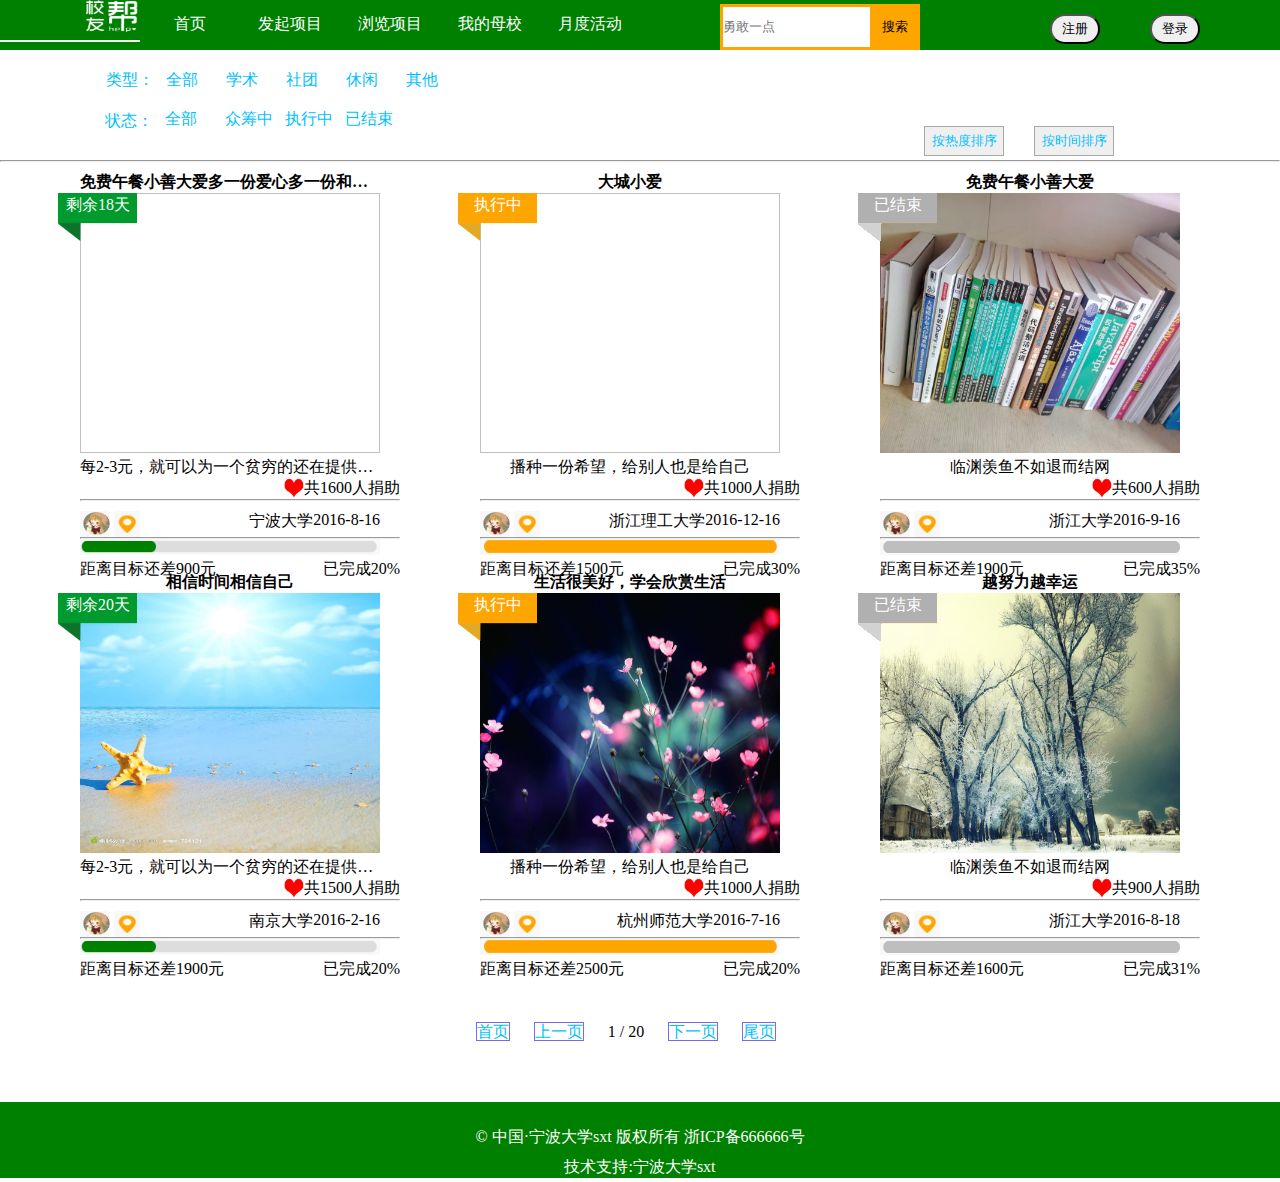
==== schoolmate/fangxyb/browsepro.html @ befdf9ea "proname" ====
<!DOCTYPE html>
<html>
<head lang="en">
    <meta charset="UTF-8">
    <title></title>
    <link href="css/index.css" rel="stylesheet" />
    <link href="css/browsepro.css" rel="stylesheet" />
    <script src="js/jquery-3.0.0.min.js"></script>
    <script src="js/vue.js"></script>
<body>
<!--导航-->
<div class="nav">
    <div class="navlist">
        <div><img src="images/logo.png"></div>
        <ul class="ulist">
            <li class="llist" id="llist1">
                <a href="index.html">首页</a>
            </li>
            <li class="llist" id="llist2">
                <a href="initpro.html">发起项目</a>
            </li>
            <li class="llist" id="llist3">
                <a href="browsepro.html">浏览项目</a>
            </li>
            <li class="llist" id="llist4">
                <a href="myschool.html">我的母校</a>
            </li>
            <li class="llist" id="llist5">
                <a href="monthact.html">月度活动</a>
            </li>
        </ul>
    </div>
    <div class="navsearch">
        <input type="text" placeholder="勇敢一点" />
        <button>搜索</button>
    </div>
    <div class="navclick">
        <button class="btn1">注册<a href="#"></a></button>
        <button class="btn2">登录<a href="#"></a></button>
    </div>
</div>
<!--<div style="margin-top: 100px;">浏览项目</div>-->
<div class="bronav">
    <div class="bronav1">
         <span class="typ">类型：</span>
         <span class="sp" id="s11">全部</span>
         <span class="sp" id="s12">学术</span>
         <span class="sp" id="s13">社团</span>
         <span class="sp" id="s14">休闲</span>
         <span class="sp" id="s15">其他</span>
    </div>
    <div class="bronav2">
        <span class="typ">状态：</span>
         <span class="sp" id="s21">全部</span>
         <span class="sp" id="s22">众筹中</span>
         <span class="sp1"id="s23">执行中</span>
         <span class="sp2" id="s24">已结束</span>
    </div>
    <div class="clear"></div>
    <div class="bt">
        <button class="bt1">按热度排序</button>
        <button class="bt2">按时间排序</button>
    </div>
</div>
<div class="clear"></div>
<hr />
<div id="demo">
    <custom1 title="免费午餐小善大爱多一份爱心多一份和平与安详"
             number="900"
             school="宁波大学"
             time="2016-8-16"
             money="900"
             per="20"
             num="1600"
            >
        <div slot="imgtit">
            <a href="#">
                <div id="rest">
                    剩余18天
                </div>
                <img src="./images/1.jpg" />
            </a>
        </div>
        <div slot="img"><img src="./images/probar1.png" style="width:300px;height:16px;" /></div>
    </custom1>
    <custom1 title="大城小爱"
             number="900"
             school="浙江理工大学"
             time="2016-12-16"
             money="1500"
             per="30"
             des="播种一份希望，给别人也是给自己"
            >
        <div slot="imgtit">
            <a href="#">
                <div id="running">
                    执行中
                </div>

                <img src="./images/3.jpg" />
                <!--<img src="./images/1.png" style="width:80px;height:36px;" />-->
            </a>

        </div>
        <div slot="img"><img src="./images/probar2.png" style="width:300px;height:16px;" /></div>
    </custom1>
    <custom1 title="免费午餐小善大爱"
             number="1000"
             school="浙江大学"
             time="2016-9-16"
             money="1900"
             per="35"
             num="600"
             des="临渊羡鱼不如退而结网"
            >
        <div slot="imgtit">
            <a href="#">
                <div id="over">
                    已结束
                </div>
                <img src="./images/0.jpg" />
            </a>
        </div>
        <div slot="img"><img src="./images/probar3.png" style="width:300px;height:16px;" /></div>
    </custom1>
    <custom1 title="相信时间相信自己"
             number="1200"
             school="南京大学"
             time="2016-2-16"
             money="1900"
             per="20"
             num="1500"
            >
        <div slot="imgtit">
            <a href="#">
                <div id="rest">
                    剩余20天
                </div>
                <img src="./images/timg.jpg" />
            </a>
        </div>
        <div slot="img"><img src="./images/probar1.png" style="width:300px;height:16px;" /></div>
    </custom1>
    <custom1 title="生活很美好，学会欣赏生活"
             number="1200"
             school="杭州师范大学"
             time="2016-7-16"
             money="2500"
             per="20"
             des="播种一份希望，给别人也是给自己"
            >
        <div slot="imgtit">
            <a href="#">
                <div id="running">
                    执行中
                </div>

                <img src="./images/11.jpg" />
                <!--<img src="./images/1.png" style="width:80px;height:36px;" />-->
            </a>

        </div>
        <div slot="img"><img src="./images/probar2.png" style="width:300px;height:16px;" /></div>
    </custom1>
    <custom1 title="越努力越幸运"
             number="1200"
             school="浙江大学"
             time="2016-8-18"
             money="1600"
             per="31"
             num="900"
             des="临渊羡鱼不如退而结网"
            >
        <div slot="imgtit">
            <a href="#">
                <div id="over">
                    已结束
                </div>
                <img src="./images/22.jpg" />
            </a>
        </div>
        <div slot="img"><img src="./images/probar3.png" style="width:300px;height:16px;" /></div>
    </custom1>
    <div class="clear"></div>
</div>

<div class="cite">
    <span>首页</span>
    <span>上一页</span>
    <span>1 / 20</span>
    <span>下一页</span>
    <span>尾页</span>
</div>
<!-- 底栏-->
<div class="copyright" style=" ">
    <div class="copy-txt" style=" ">
        © 中国·宁波大学sxt 版权所有 浙ICP备666666号
        <br>技术支持:宁波大学sxt
    </div>
</div>
<script src="js/index1.js"></script>
<script src="js/browsepro.js"></script>
</body>
</html>
---- schoolmate/fangxyb/css/index.css ----
*{
    margin:0;
    padding:0;
}
.nav{
    background: green;
    width:100%;
    height:60px;
    margin-top:-10px;
    position:fixed;
    top:0px;
    left:0;
    z-index:600;
}
.navlist{
    height:52px;
    width:60%;
    position:fixed;
    top:0;
    left:0;
}
.ulist{
    list-style-type: none;
    position: fixed;
    left:140px;
    top:-12px;
    height:52px;
}
.llist{
    list-style-type: none;
    display: inline-block;
    /*   float: left;*/
    text-align: center;
    width:200px;
    height:52px;
    line-height: 52px;
    background: green;
    color:white;
}

#llist1{
    position: fixed;
    left:140px;
    top:-12px;
}
#llist2{
    position: fixed;
    left:240px;
    top:-12px;
}
#llist3{
    position: fixed;
    left:340px;
    top:-12px;
}
#llist4{
    position: fixed;
    left:440px;
    top:-12px;
}
#llist5{
    position: fixed;
    left:540px;
    top:-12px;
}
/*a{
    color:white;
    width:100%;
}*/

.llist:hover{
    background: deepskyblue;
}
.llist a{
    color:white;
   /* background: green;*/
    width:100%;
    height:52px;
    text-decoration: none;
}
/*.llist a:link{   /!*�����������ӵ���ʽ*!/
     color:white;
     text-decoration: none;
 }
.llist a:visited{  /!*�����ѷ��ʹ�����ʽ*!/
    background: deeppink;
    width:100%;
    height:52px;
}
.llist a:hover{   /!*���������ͣ�������ϵ���ʽ*!/
    color:red;
    width:100%;
/!*    background: black;*!/
}
.llist a:active{   /!*�������������ʱ����ʽ*!/
    color:yellow;
    background: blueviolet;
}*/
/*.llist a:visited{
    background: hotpink;
}*/
.ulist li{
    float:left;
  /*  padding: 0 2px;*/
    margin-top:10px;
    width:100px;
    height:52px;
}
.navlist img{
    width:180px;
    height:52px;
    position:fixed;
    left:0;
    top:-10px;
}
.navsearch{
    position: fixed;
    left:720px;
    top:4px;
    height:46px;
    background: orange;

}
.navsearch input{
    height:40px;
    line-height:40px;
    margin:1px;
    border:2px solid orange;
}
.navsearch button{
    position: fixed;
    left:880px;
    top:4px;
    height:46px;
    line-height:46px;
    width:50px;
    /*margin-top:2px;*/
    margin-left:-10px;
    border: none;
    background: orange;
}
.navclick{
    position:fixed;
    top:4px;
   /* right: 60px;*/
    left:960px;
  /*  right:80px;
    width:50px;
    height:50px;*/
}
.navclick .btn1{
    position:fixed;
    top:4px;
    left:1040px;
    margin:10px;
    width:50px;
    height:30px;
    border-radius:25px;
}
.navclick .btn2{
    position:fixed;
    top:4px;
    left:1140px;

    margin:10px;
    width:50px;
    height:30px;
    border-radius:25px;
}
/*.navclick:nth-child(1){
    position:fixed;
    top:4px;
    left:960px;

    margin:10px;
    width:50px;
    height:30px;
    border-radius:25px;
}*/



/*ul,li,img{margin:0;padding:0;border:0;list-style-type:none;}*/
/*#list{
    height:300px;
    list-style-type:none;
    overflow:hidden;
}*/
#luanpo{
    max-width:1100px;
    height:300px;
    border:1px solid #CCC;
   /* margin:0 auto;*/
    position:relative;
    overflow:hidden;
    margin-top:60px;
    margin-left:80px;
}

#imgs li{
    float:left;
    height:300px;
    width:1200px;
    list-style-type: none;
}
#imgs{
    height:200px;
    background:#ddd;
    position:absolute;
}
.a{
    background:deepskyblue;
}
.b{
    background:lightpink;
}

#num{
    overflow:auto;
    position:absolute;
    right:40%;
    bottom:0;
    list-style-type: none;
}
#num li{
    float:left;
    height:30px;
    width:30px;
    text-align:center;
    line-height:30px;
    border:1px solid #CCC;
    margin-left:10px;
    cursor:pointer;
   /* z-index:2222;*/
}

.mainimg{
  width:1100px;
}
.hottit,.line{
    width:1100px;

}
.hottit h3{
    margin-left:80px;
    margin-top:10px;
    display: inline-block;
}
.line h3{
    margin-top:10px;
    margin-left:80px;
    display: inline-block;
}
.clear{
    clear:both;
}
.hottit a,.line a{
   /* position: fixed;
    top: 365px;
    right: 50px;*/
    float:right;
    margin-top:10px;
    margin-right:50px;
}
.hot{
    width:1200px;
    height:280px;
   /* border-radius:10px;*/
    overflow:hidden;
    /*border-shadow:0 0 5px gainsboro;*/
    /*border:1px solid gainsboro;*/
    margin-left:40px;
}
.hotleft img{
    width:600px;
    height:200px;
   /* margin-left:80px;*/
    float:left;
}

.hotright li{
    list-style-type: none;
   /* color:black;*/
    margin-left:640px;
    border:1px solid deepskyblue;
 /*   box-shadow:0 0 1px deepskyblue inset;*/
    background: gainsboro;
    height:68px;
    width:500px;
    text-align:center;
    line-height:68px;
  /*  z-index:100;*/
   /* margin-top:1px;*/
}
.hotright li a{
    color:black;
    text-decoration: none;
    height:68px;
    /*width:500px;*/
    width:100%;
    display: block;
    /* line-height:66px;*/
}
.hotright li a:hover{
    background:white;
   /* width:500px;*/
    width:100%;
    height:68px;
}
.info1{
    background-image:url("../images/66.jpg");
    width:600px;
    height:280px;
    margin-left:40px;
    display: block;
    float:left;
   /* z-index:100;*/
}
.info2{
    background-image:url("../images/00.jpg");
    width:600px;
    height:360px;
    margin-left:40px;
   /* position:relative;
    top:0px;
    left:0;*/
    display: none;
    float:left;
}
.info3{
    background-image:url("../images/6.jpg");
    width:600px;
    height:360px;
    margin-left:40px;
   /* position:relative;
    left:0;
    top:0px;*/
    display: none;
    float:left;
}
.info4{
    background-image:url("../images/11.jpg");
    width:600px;
    height:360px;
    margin-left:40px;
   /* position:relative;
    left:0;
    top:0px;*/
    display: none;
    float:left;
}
.des{
    /*background-image:url("../images/66.jpg");
    width:600px;
    height:360px;
    margin-left:40px;*/
  /*  position:absolute;
    bottom:10px;
    left:300px;*/
    position:absolute;
    bottom:20px;
    left:260px;
    color:white;
  /*  z-index:100;*/
}

.fig{
    width:320px;
    height:400px;
    margin-left:80px;
    /*overflow:hidden;*/
    float:left;
}
.fig a{
    width:300px;
    height:260px;
    text-decoration: none;
  /*  position:relative;
    left:100px;
    top:100px;*/
}
/*.fig a:hover{
    width:400px;
    height:400px;
}*/
#rest{
    background-image: url('../images/1.png');
   /* width:80px;
    height:30px;
    position:absolute;
    left:-16px;
    top:26px;*/
    /*margin-top:2px;*/
    background-repeat: no-repeat;
    width: 80px;
    height: 50px;
    position: absolute;
    margin-left: -22px;
 /*   z-index: 1;*/
    text-align: center;
/*    font-size: 15px;
    padding: 2px;*/
    color: white;
    line-height: 24px;
}
#running{
    background: url("../images/2.png");
    background-repeat: no-repeat;
    width: 80px;
    height: 50px;
    position: absolute;
    margin-left: -22px;
    /*   z-index: 1;*/
    text-align: center;
    /*    font-size: 15px;
        padding: 2px;*/
    color: white;
    line-height: 24px;
 }
#over{
    background: url("../images/3.png");
    background-repeat: no-repeat;
    width: 80px;
    height: 50px;
    position: absolute;
    margin-left: -22px;
    /*   z-index: 1;*/
    text-align: center;
    /*    font-size: 15px;
        padding: 2px;*/
    color: white;
    line-height: 24px;
}
.fig img{
    width:300px;
    height:260px;
}
.fig img:hover{
   /* overflow:hidden;*/
    width:310px;
    height:280px;
  /*  transform: scale(1.03);
    transition: all 1s ease 0s;*/
}
.headtit{
    width:300px;
    height:26px;
    margin-top:10px;
}
.tit{
    width:300px;
    white-space:nowrap;
    text-overflow: ellipsis;
    overflow: hidden;
    display: block;
    font-weight:bold;
    text-align:center;
}
.spantxt{
    width:300px;
    white-space:nowrap;
    text-overflow: ellipsis;
    overflow: hidden;
    display: block;
    text-align: center;
}
.spantext{
    float:right;
 /*   margin-top:20px;*/
}
.clear{
    clear:both;
}
.cite{
  /*  margin-top: 40px;
    margin-left: 480px;*/

    margin:50px;
    width:90%;
    height:30px;
    text-align:center;
}
.cite span{
    color:deepskyblue;
    border:1px solid mediumslateblue;
 /*   margin-left:10px;*/

    margin:auto 10px;

}
.cite span:nth-child(1){
   /* color:black;
    border:none;*/
    position: relative;
    top:0;
    left:0;
}
.cite span:nth-child(2){
   /* color:black;
    border:none;*/
}

.cite span:nth-child(3){
    color:black;
    border:none;
 }
.cite span:nth-child(4){
   /* color:black;
    border:none;*/
}
.cite span:nth-child(5){
    /*color:black;*/
    /*border:none;*/
}


.copyright{
  /*  width:100%;
    height:56px;
    background: green;
    position: fixed;
    bottom:0px;
    left:0;*/
    /* z-index:10;*/
    /* padding-bottom:0px  !important;
     padding-left:0px;*/
    width: 100%;
    background: green;
    height:56px;
    padding-top: 20px;
    margin-top:10px;
}
.copy-txt{
    width:100%;
    color:white;
    text-align:center;
    height:30px;
    line-height:30px;
    /* z-index:10;*/
    /*  height:100%;*/
 /*   width: 50%;
    margin: 0 auto;
    line-height: 30px;
    text-align: center;
    color: white;*/
}
#demo{
    margin-top:10px;
}
---- schoolmate/fangxyb/css/browsepro.css ----
*{
    margin:0;
    padding:0;
}
.bronav{
    margin-top:100px;
    margin-left:40px;
    height:60px;
    width:80%;

    position:relative;
    top:-30px;
    left:60px;
}
.bronav span{
    color:deepskyblue;
    /*text-align: center;*/
}
.bronav1{
   /* position:absolute;
    top:0;
    left:0;*/
}
.bronav2{
   margin-top:20px;
}
.bronav1 span{
   margin-right:18px;
    /*border:1px solid pink;*/
    padding:6px;
}
.bronav2 span{
    margin-right:18px;
  /*  border:1px solid pink;*/
    padding:5px;
}
/*.sp1{
    margin-left:-16px;
}
.sp2{
    margin-left:-14px;
}*/
/*.typ{
    text-align: right;
}*/
#s11{
    position:absolute ;
    top:-6px;
    left:60px;
}
#s12{
    position: absolute;
    left:120px;
    top:-6px;
}
#s13{
    position: absolute;
    left:180px;
    top:-6px;
}
#s14{
    position: absolute;
    left:240px;
    top:-6px;
}
#s15{
    position: absolute;
    left:300px;
    top:-6px;
}
#s21{
    position: absolute;
    left:60px;
    top:34px;
}
#s22{
    position: absolute;
    left:120px;
    top:34px;
}
#s23{
    position: absolute;
    left:180px;
    top:34px;
 }
#s24{
    position: absolute;
    left:240px;
    top:34px;
}


/*.bt{
  /!*  float:right;*!/
    margin-left:1000px;
}*/
.bt1{
  /*  position:fixed;
    top:150px;
    left:900px;*/
   /* margin-top:-10px;
    margin-left:10px;*/
    width:80px;
    height:30px;
   /* border-radius:25px;*/
    border:1px solid darkgray;
    color:deepskyblue;

    position: absolute;
    top:56px;
    right:120px;
}
.bt2{
   /* position:fixed;
    top:150px;
    left:1000px;*/
   /* margin:10px;*/
    width:80px;
    height:30px;
  /*  border-radius:25px;*/
    border:1px solid darkgray;
    color:deepskyblue;

    position: absolute;
    top:56px;
    right:10px;
}
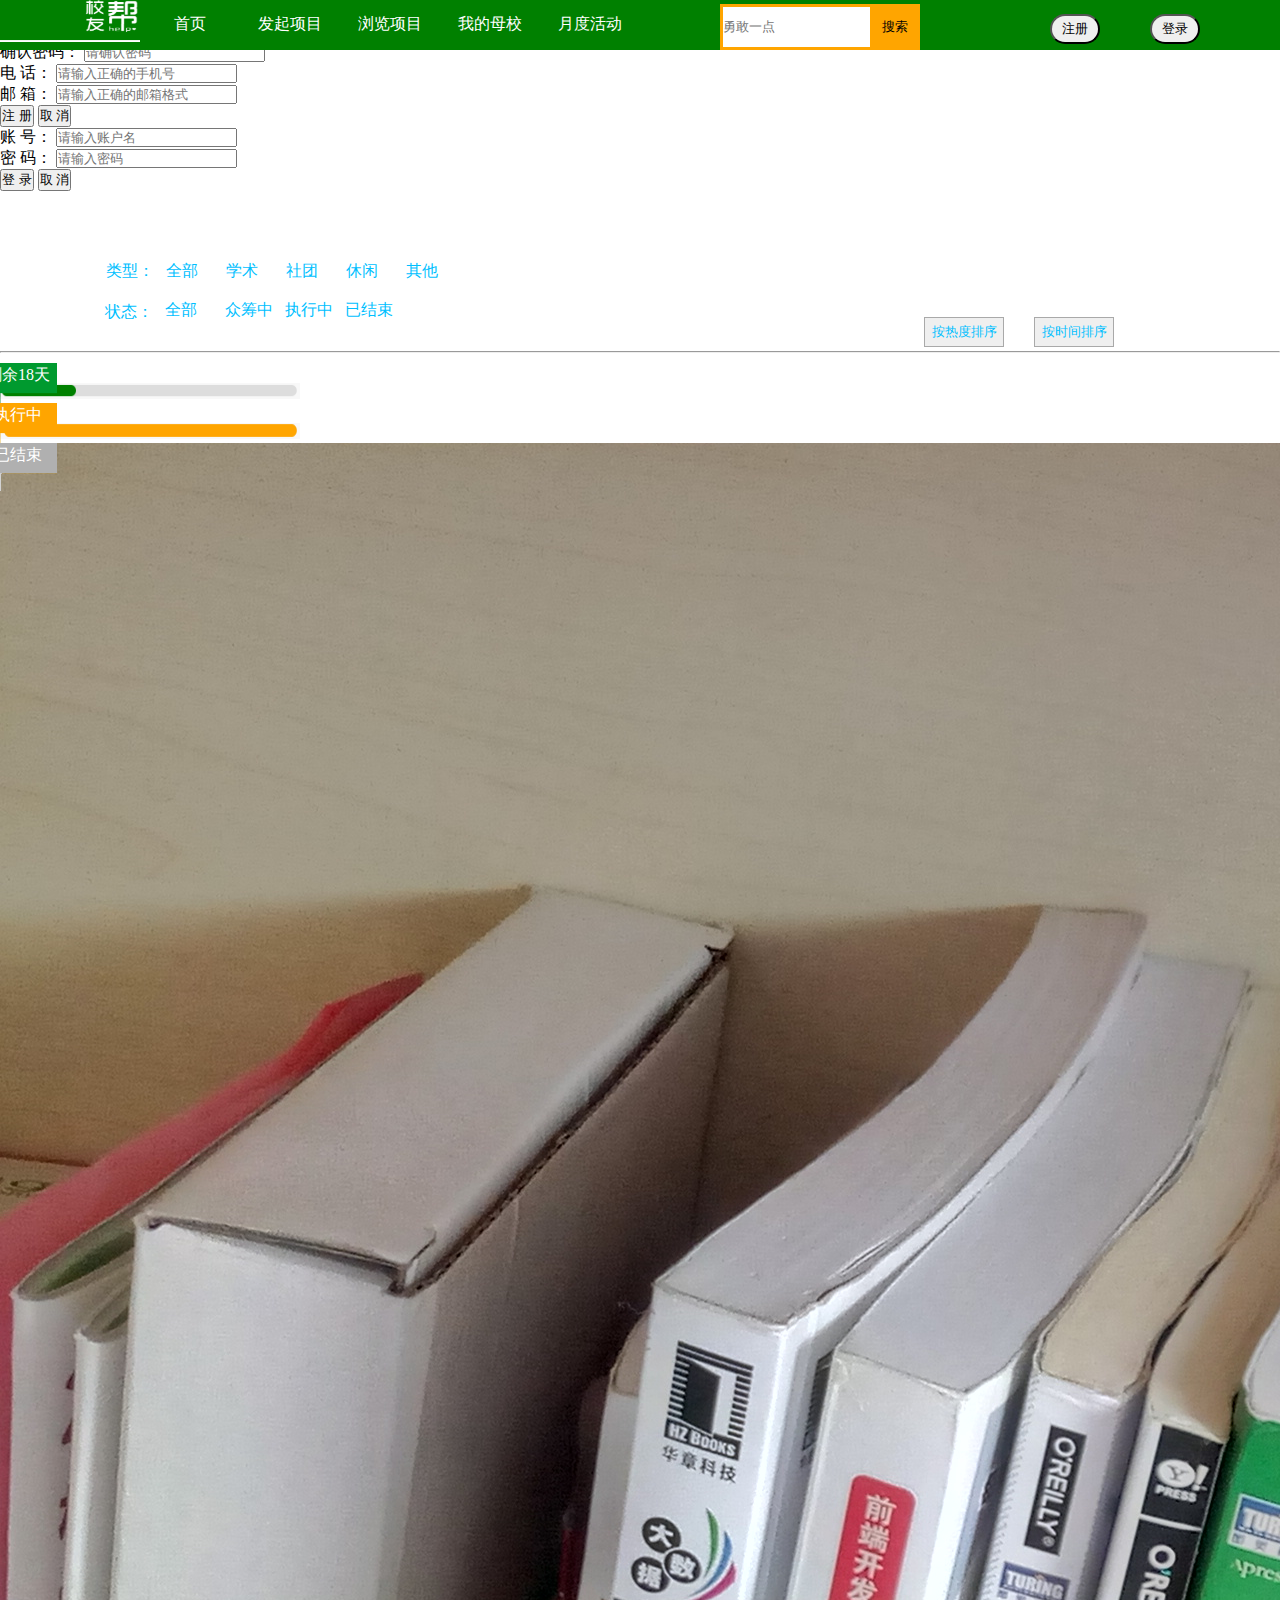
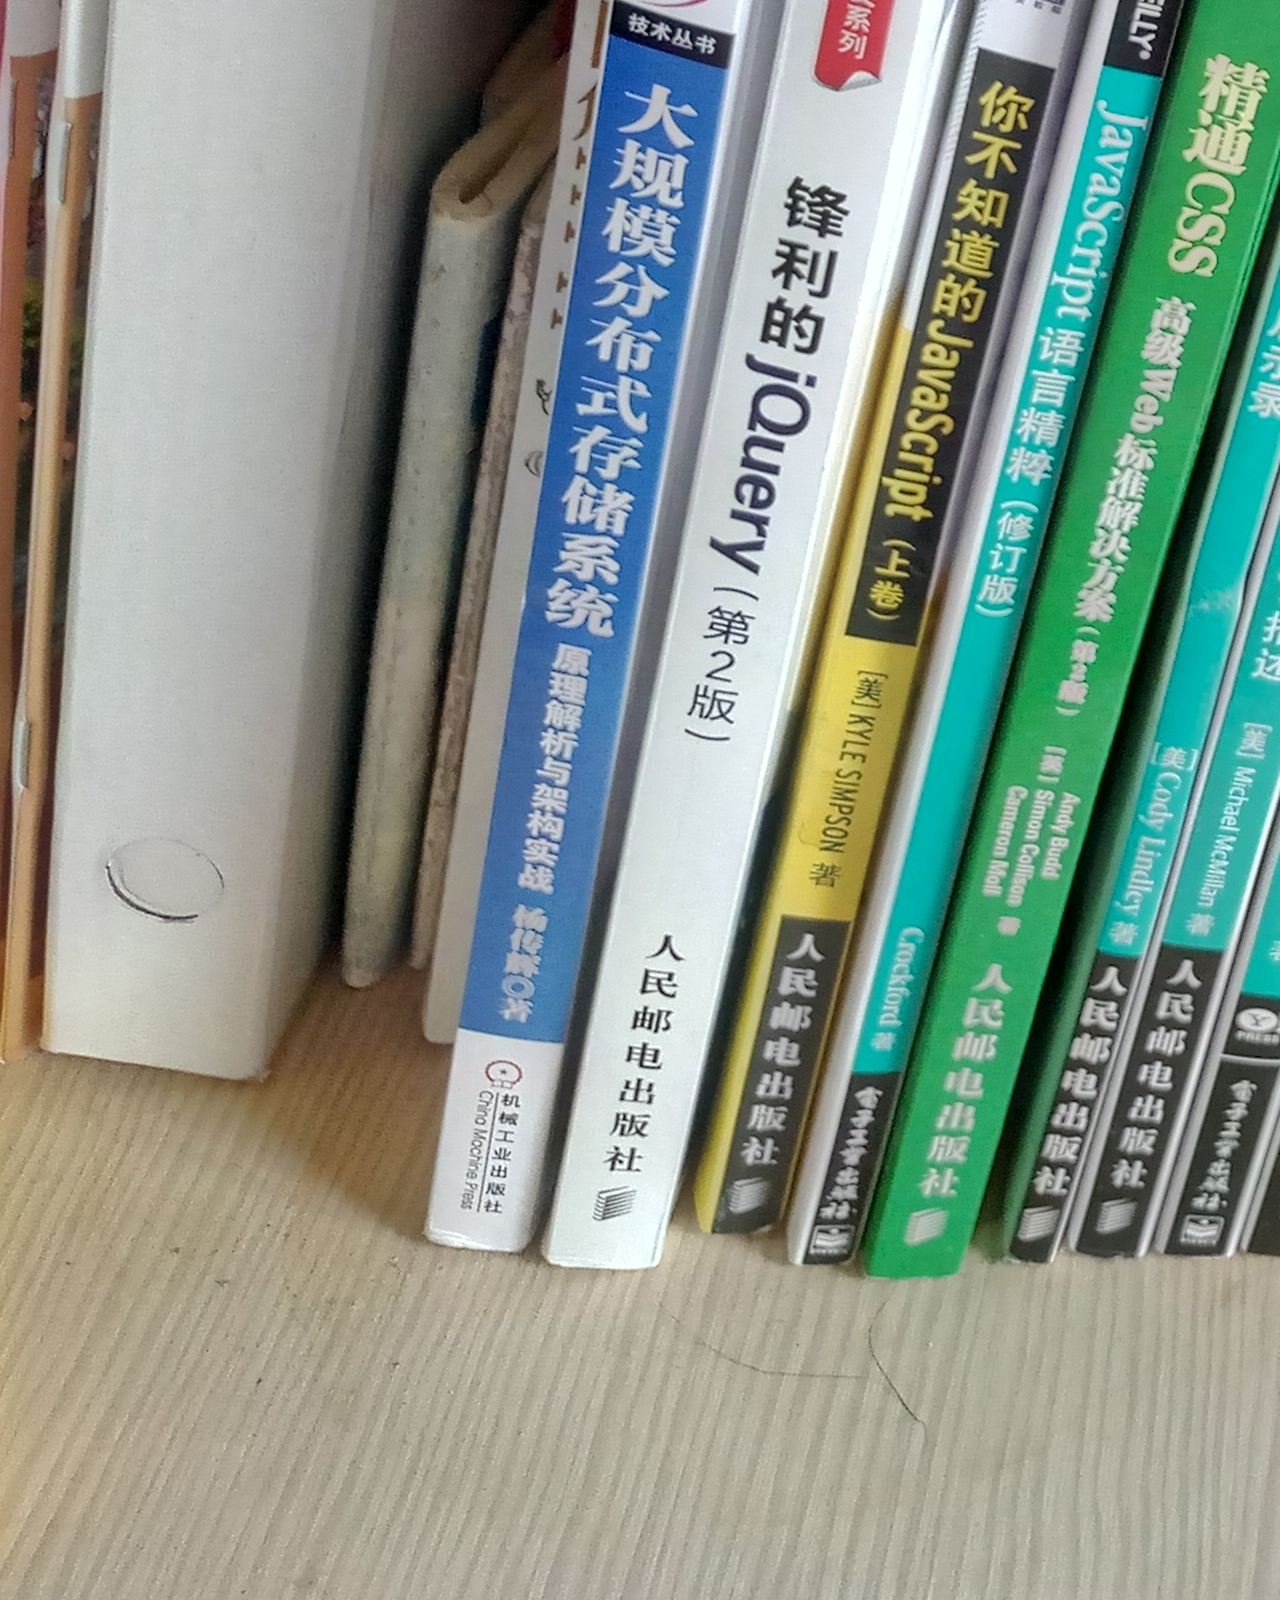
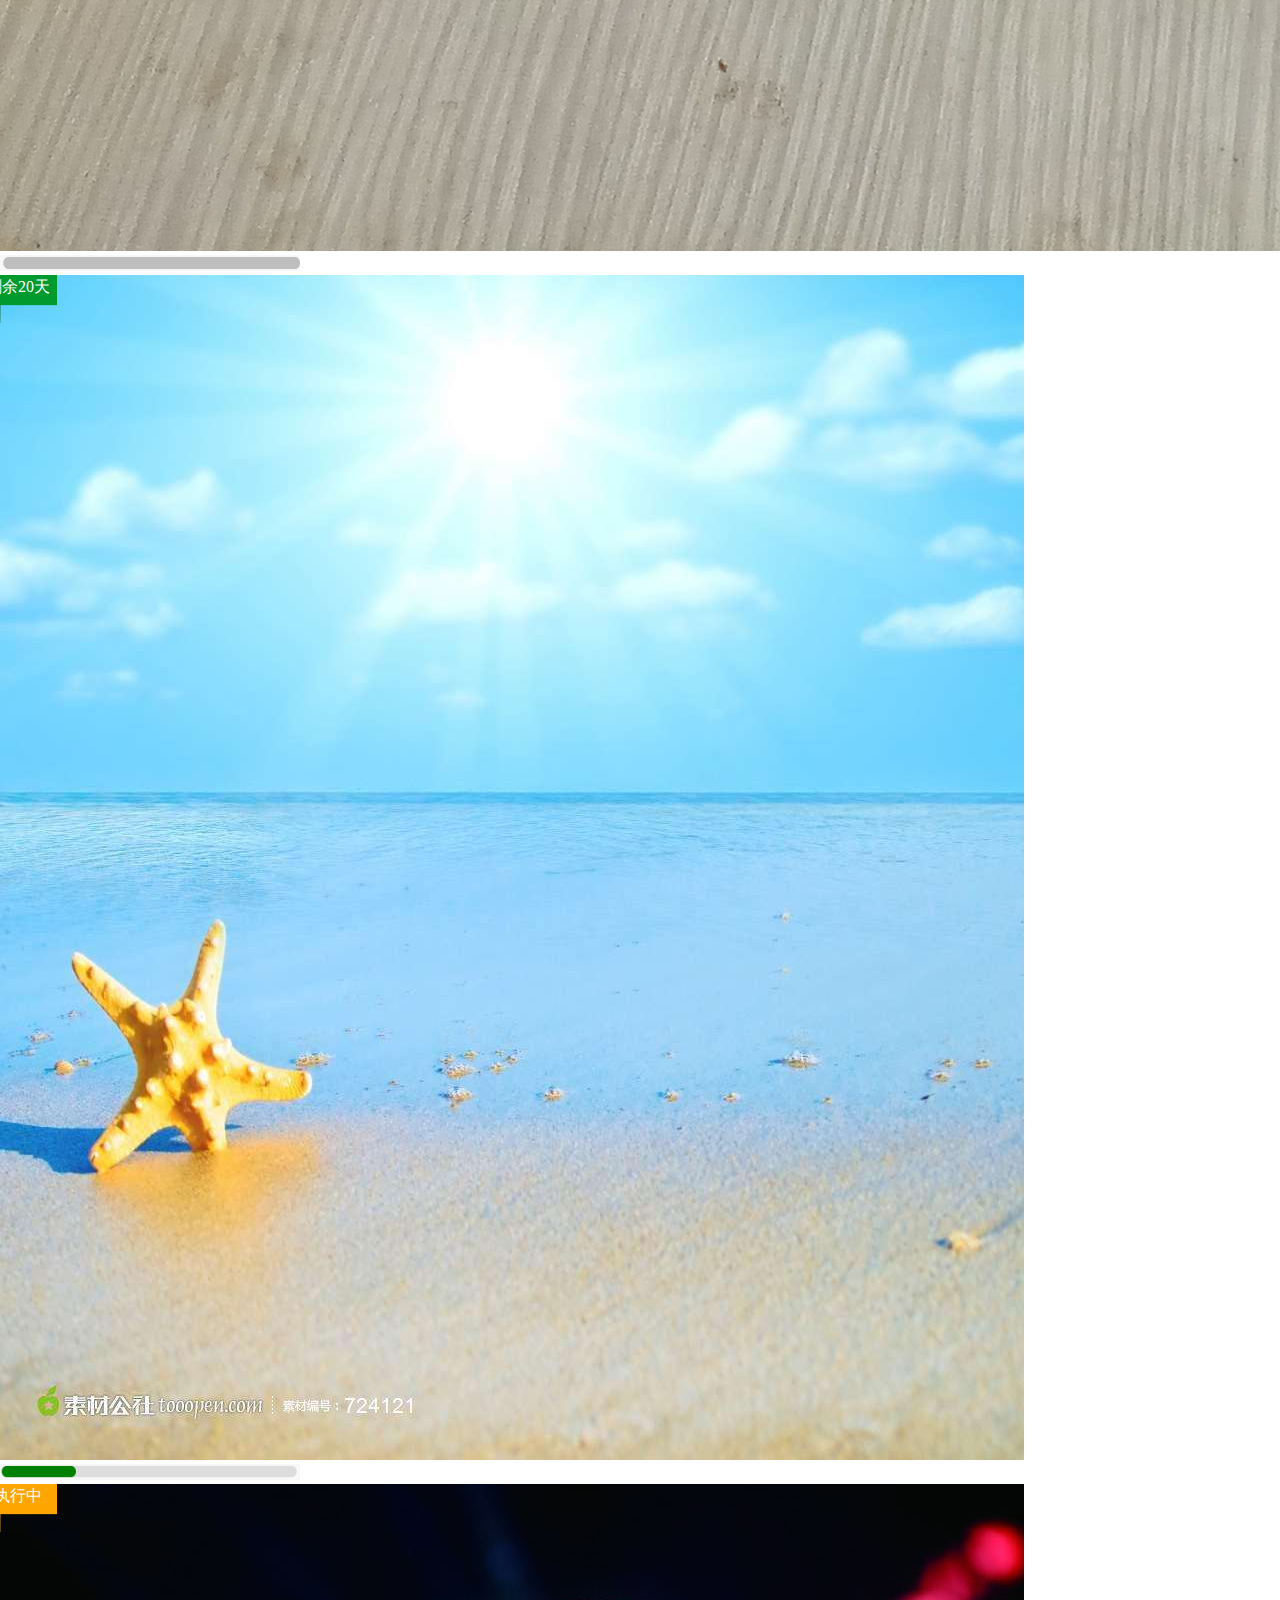
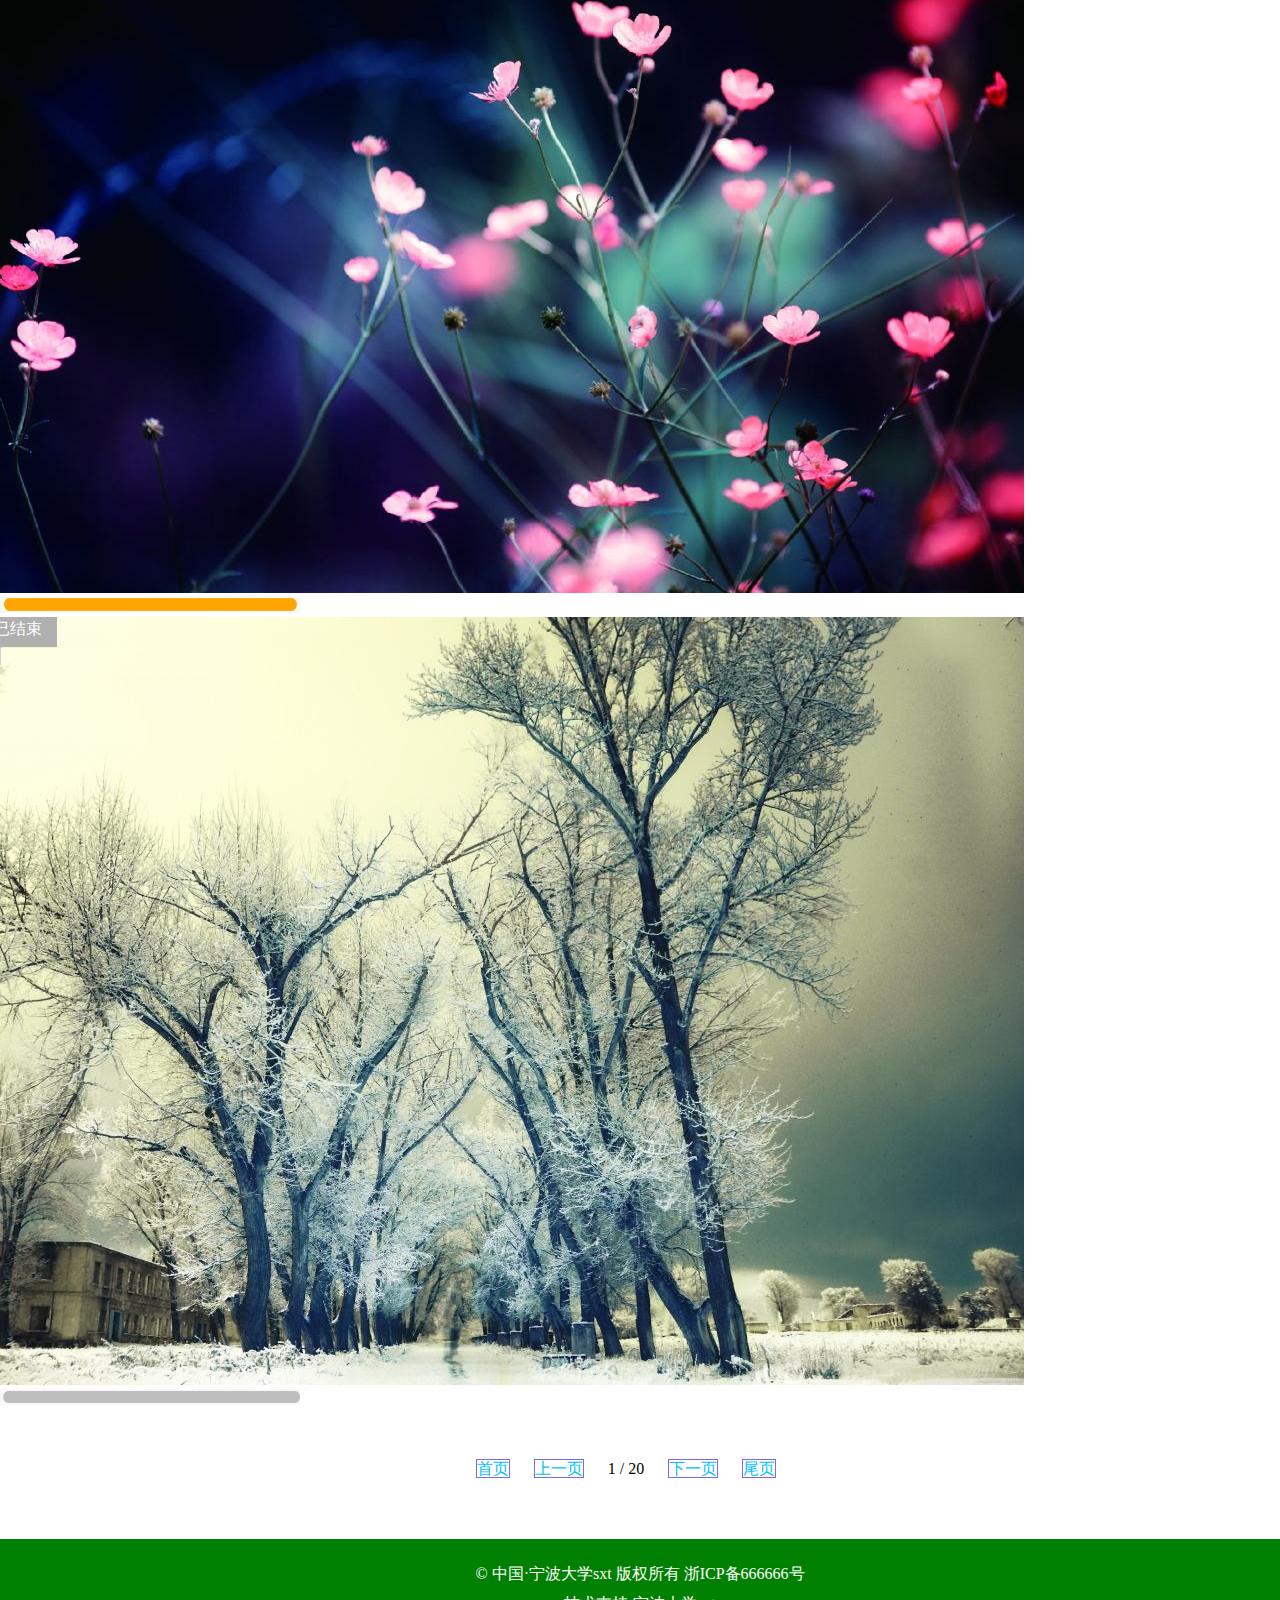
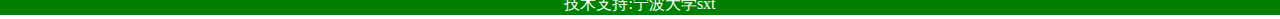
==== commit 06821dea: "Update browsepro.html" ====
--- a/schoolmate/fangxyb/browsepro.html
+++ b/schoolmate/fangxyb/browsepro.html
@@ -39,6 +39,48 @@
         <button class="btn2">登录<a href="#"></a></button>
     </div>
 </div>
+    
+       <!-- 注册弹出页面-->
+   <div class="register" >
+       <div class="common account">
+           <span class="accountName">账    号：</span>
+           <input type="text" placeholder="账户不能少于8个字符"/>
+       </div>
+       <div class="common psd">
+           <span class="psdName">密    码：</span>
+           <input type="text" placeholder="密码不能少于6个字符"/>
+       </div>
+       <div class="common confPsd">
+           <span class="confPsdName">确认密码：</span>
+           <input type="text" placeholder="请确认密码"/>
+       </div>
+       <div class="common phone">
+           <span class="phoneName">电    话：</span>
+           <input type="text" placeholder="请输入正确的手机号"/>
+       </div>
+       <div class="common email">
+           <span class="emailName">邮    箱：</span>
+           <input type="text" placeholder="请输入正确的邮箱格式"/>
+       </div>
+       <button class="btnReg">注 册</button>
+       <button class="btnCan">取 消</button>
+   </div>
+
+   <!-- 登陆弹出页面-->
+   <div class="login" >
+       <div class="common account">
+           <span class="accountName">账    号：</span>
+           <input type="text" placeholder="请输入账户名"/>
+       </div>
+       <div class="common psd">
+           <span class="psdName">密    码：</span>
+           <input type="text" placeholder="请输入密码"/>
+       </div>
+
+       <button class="btnLog">登 录</button>
+       <button class="btnCan">取 消</button>
+   </div>
+    
 <!--<div style="margin-top: 100px;">浏览项目</div>-->
 <div class="bronav">
     <div class="bronav1">
@@ -201,4 +243,4 @@
 <script src="js/index1.js"></script>
 <script src="js/browsepro.js"></script>
 </body>
-</html>+</html>
